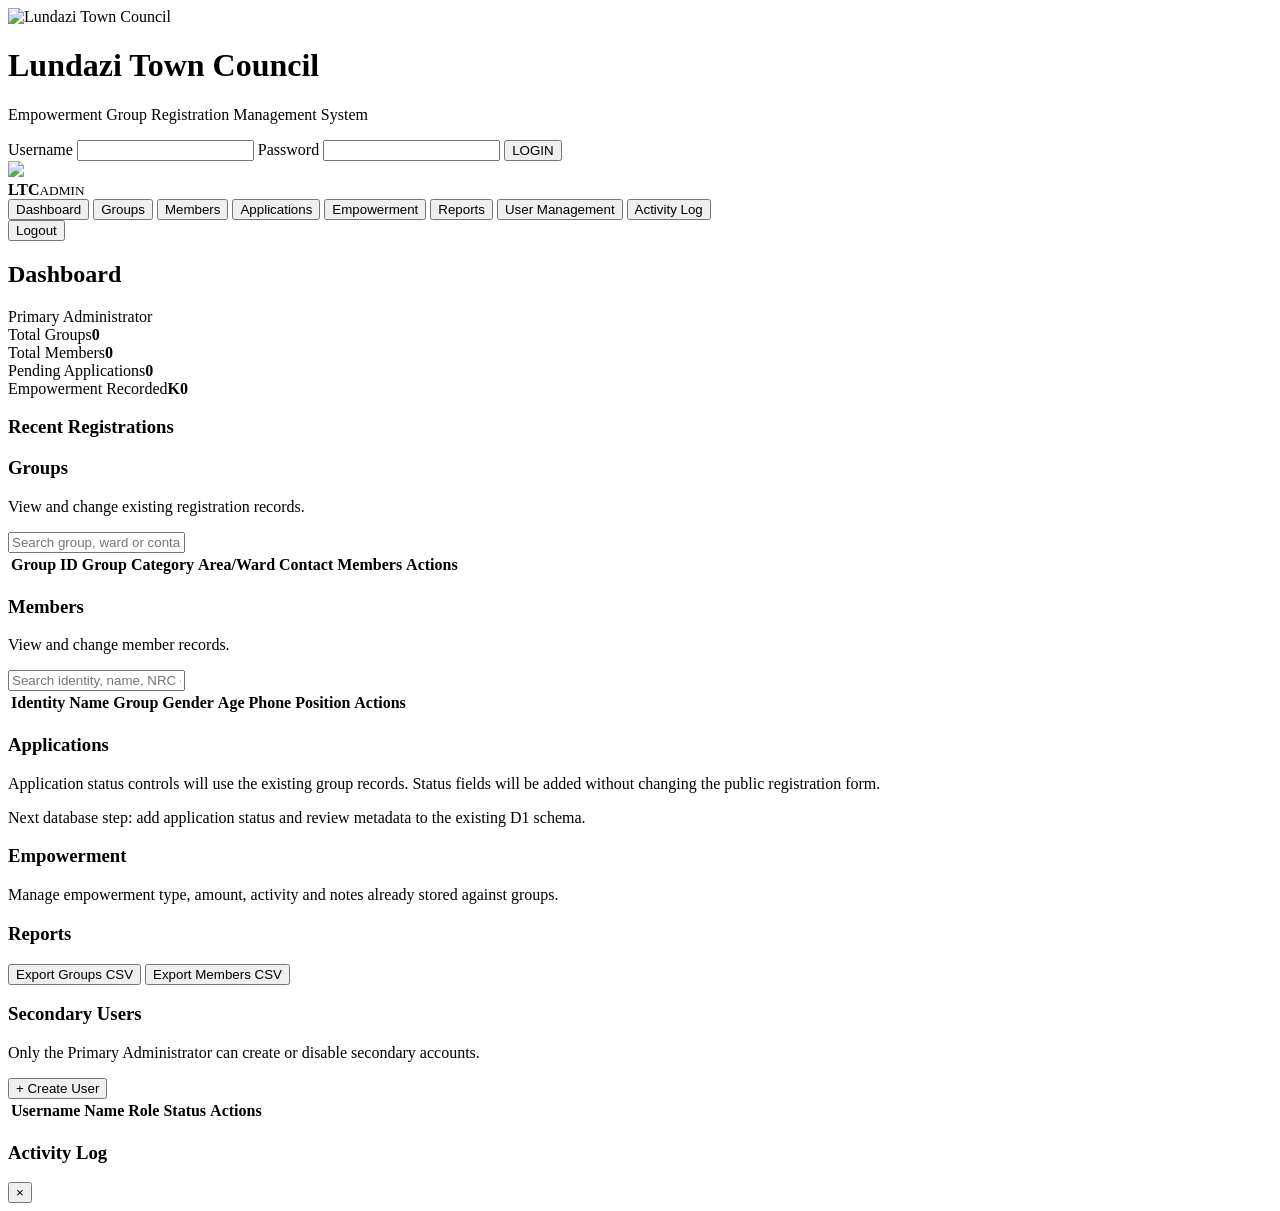
==== admin.html @ 62444da0 "Add files via upload" ====
<!doctype html>
<html lang="en">
<head>
<meta charset="utf-8">
<meta name="viewport" content="width=device-width,initial-scale=1">
<title>Lundazi Town Council | Admin</title>
<link rel="stylesheet" href="admin.css">
</head>
<body>
<div id="login" class="login-wrap">
  <div class="login-card">
    <img src="lundazi-town-council-logo.jpg" class="logo" alt="Lundazi Town Council">
    <h1>Lundazi Town Council</h1>
    <p>Empowerment Group Registration Management System</p>
    <form id="loginForm">
      <label>Username</label>
      <input id="username" autocomplete="username" required>
      <label>Password</label>
      <input id="password" type="password" autocomplete="current-password" required>
      <button class="primary full">LOGIN</button>
      <div id="loginError" class="error"></div>
    </form>
  </div>
</div>

<div id="app" class="hidden">
  <aside class="sidebar">
    <div class="brand"><img src="lundazi-town-council-logo.jpg"><div><b>LTC</b><small>ADMIN</small></div></div>
    <nav>
      <button data-page="dashboard" class="active">Dashboard</button>
      <button data-page="groups">Groups</button>
      <button data-page="members">Members</button>
      <button data-page="applications">Applications</button>
      <button data-page="empowerment">Empowerment</button>
      <button data-page="reports">Reports</button>
      <button id="usersNav" data-page="users">User Management</button>
      <button id="auditNav" data-page="audit">Activity Log</button>
    </nav>
    <button id="logout" class="logout">Logout</button>
  </aside>

  <main>
    <header class="topbar">
      <div><h2 id="pageTitle">Dashboard</h2><span id="role">Primary Administrator</span></div>
      <div id="adminName"></div>
    </header>

    <section id="dashboard" class="page active">
      <div class="cards">
        <div class="card"><span>Total Groups</span><strong id="totalGroups">0</strong></div>
        <div class="card"><span>Total Members</span><strong id="totalMembers">0</strong></div>
        <div class="card"><span>Pending Applications</span><strong id="pending">0</strong></div>
        <div class="card"><span>Empowerment Recorded</span><strong id="amount">K0</strong></div>
      </div>
      <div class="panel"><h3>Recent Registrations</h3><div id="recent"></div></div>
    </section>

    <section id="groups" class="page">
      <div class="toolbar"><div><h3>Groups</h3><p>View and change existing registration records.</p></div><input id="groupSearch" placeholder="Search group, ward or contact"></div>
      <div class="panel table-wrap"><table><thead><tr><th>Group ID</th><th>Group</th><th>Category</th><th>Area/Ward</th><th>Contact</th><th>Members</th><th>Actions</th></tr></thead><tbody id="groupRows"></tbody></table></div>
    </section>

    <section id="members" class="page">
      <div class="toolbar"><div><h3>Members</h3><p>View and change member records.</p></div><input id="memberSearch" placeholder="Search identity, name, NRC or group"></div>
      <div class="panel table-wrap"><table><thead><tr><th>Identity</th><th>Name</th><th>Group</th><th>Gender</th><th>Age</th><th>Phone</th><th>Position</th><th>Actions</th></tr></thead><tbody id="memberRows"></tbody></table></div>
    </section>

    <section id="applications" class="page">
      <div class="panel"><h3>Applications</h3><p>Application status controls will use the existing group records. Status fields will be added without changing the public registration form.</p><div class="notice">Next database step: add application status and review metadata to the existing D1 schema.</div></div>
    </section>

    <section id="empowerment" class="page">
      <div class="panel"><h3>Empowerment</h3><p>Manage empowerment type, amount, activity and notes already stored against groups.</p><div id="empowermentList"></div></div>
    </section>

    <section id="reports" class="page">
      <div class="panel"><h3>Reports</h3><button id="exportGroups" class="secondary">Export Groups CSV</button> <button id="exportMembers" class="secondary">Export Members CSV</button></div>
    </section>

    <section id="users" class="page">
      <div class="toolbar"><div><h3>Secondary Users</h3><p>Only the Primary Administrator can create or disable secondary accounts.</p></div><button id="newUser" class="primary">+ Create User</button></div>
      <div class="panel table-wrap"><table><thead><tr><th>Username</th><th>Name</th><th>Role</th><th>Status</th><th>Actions</th></tr></thead><tbody id="userRows"></tbody></table></div>
    </section>

    <section id="audit" class="page">
      <div class="panel"><h3>Activity Log</h3><div id="auditRows"></div></div>
    </section>
  </main>
</div>

<div id="modal" class="modal hidden"><div class="modal-box"><button id="closeModal" class="close">×</button><div id="modalContent"></div></div></div>
<script src="admin.js"></script>
</body>
</html>
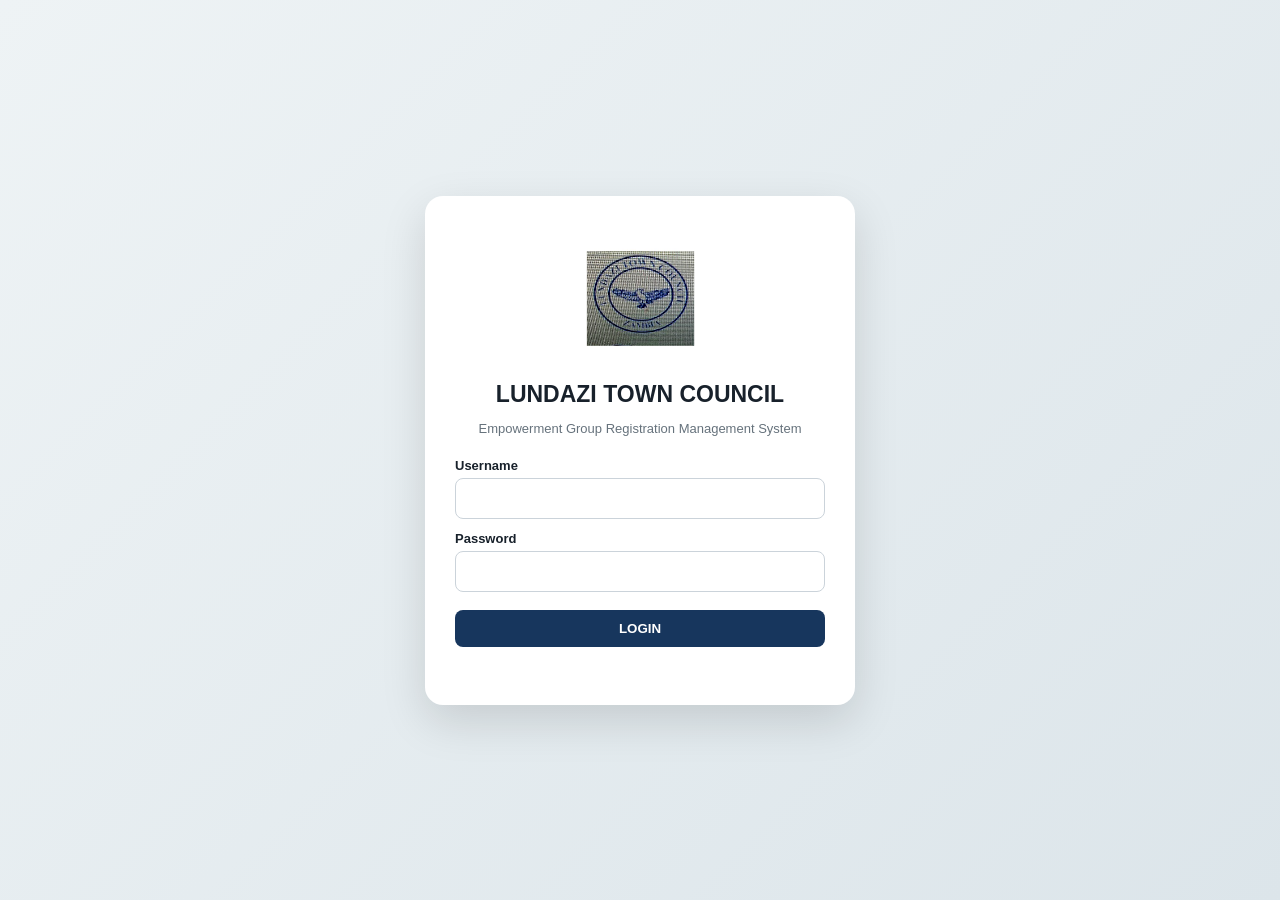
==== commit 97432f54: "Add files via upload" ====
--- a/admin.html
+++ b/admin.html
@@ -89,6 +89,6 @@
 </div>
 
 <div id="modal" class="modal hidden"><div class="modal-box"><button id="closeModal" class="close">×</button><div id="modalContent"></div></div></div>
-<script src="admin.js"></script>
+<script src="admin.js?v=2"></script>
 </body>
 </html>
--- a/admin.css
+++ b/admin.css
@@ -0,0 +1,5 @@
+*{box-sizing:border-box}body{margin:0;font-family:Arial,sans-serif;background:#f3f5f7;color:#18212b}.hidden{display:none!important}
+.login-wrap{min-height:100vh;display:grid;place-items:center;padding:18px;background:linear-gradient(135deg,#eef3f5,#dce5ea)}.login-card{width:min(430px,100%);background:#fff;padding:30px;border-radius:18px;box-shadow:0 16px 45px #0002;text-align:center}.logo{width:180px;height:145px;object-fit:contain}.login-card h1{font-size:23px;text-transform:uppercase;margin:6px 0}.login-card p{color:#66727c;font-size:13px}.login-card form{text-align:left;margin-top:22px}.login-card label{display:block;font-weight:700;font-size:13px;margin:12px 0 5px}.login-card input{width:100%;padding:12px;border:1px solid #cbd3da;border-radius:8px}.primary,.secondary,.logout{border:0;border-radius:8px;padding:11px 15px;font-weight:700;cursor:pointer}.primary{background:#17365d;color:#fff}.secondary{background:#e9eef2;color:#17365d}.full{width:100%;margin-top:18px}.error{color:#b42318;font-size:13px;min-height:18px;margin-top:10px}
+#app{min-height:100vh;display:flex}.sidebar{width:245px;background:#17365d;color:#fff;padding:16px;display:flex;flex-direction:column}.brand{display:flex;gap:10px;align-items:center;padding-bottom:16px;border-bottom:1px solid #ffffff22}.brand img{width:58px;height:58px;background:#fff;border-radius:50%;object-fit:contain;padding:3px;box-shadow:0 2px 8px #0003}.brand small{display:block;opacity:.7;margin-top:2px}.sidebar nav{display:grid;gap:5px;margin-top:16px}.sidebar nav button{background:transparent;border:0;color:#dce7f1;text-align:left;padding:11px;border-radius:8px;cursor:pointer}.sidebar nav button.active,.sidebar nav button:hover{background:#ffffff18;color:#fff}.logout{margin-top:auto;background:#a72b2b;color:#fff}
+main{flex:1;min-width:0}.topbar{height:78px;background:#fff;border-bottom:1px solid #e0e5e9;padding:16px 25px;display:flex;justify-content:space-between;align-items:center}.topbar h2{margin:0 0 4px}.topbar span{font-size:12px;background:#e8f1ff;color:#17365d;border-radius:20px;padding:5px 8px}.page{display:none;padding:25px}.page.active{display:block}.cards{display:grid;grid-template-columns:repeat(4,1fr);gap:15px}.card,.panel{background:#fff;border:1px solid #e0e5e9;border-radius:13px;padding:18px}.card span{display:block;color:#66727c;font-size:13px}.card strong{font-size:28px;display:block;margin-top:8px}.panel{margin-top:18px}.toolbar{display:flex;align-items:center;justify-content:space-between;gap:15px;margin-bottom:15px}.toolbar h3{margin:0 0 4px}.toolbar p{margin:0;color:#66727c;font-size:13px}.toolbar input{padding:11px;border:1px solid #cbd3da;border-radius:8px;width:min(340px,100%)}.table-wrap{overflow:auto}table{width:100%;border-collapse:collapse;min-width:720px}th,td{padding:11px 9px;border-bottom:1px solid #edf0f2;text-align:left;font-size:13px}th{background:#f7f9fa}.action{border:0;border-radius:6px;padding:7px 9px;margin-right:5px;cursor:pointer}.danger{background:#fee4e2;color:#b42318}.notice{margin-top:15px;padding:13px;background:#fff7e6;border-radius:8px;color:#805b00}.modal{position:fixed;inset:0;background:#0007;display:grid;place-items:center;padding:18px}.modal-box{background:#fff;border-radius:14px;width:min(600px,100%);padding:22px;position:relative}.close{position:absolute;right:12px;top:8px;border:0;background:none;font-size:28px;cursor:pointer}
+@media(max-width:850px){.sidebar{width:195px}.cards{grid-template-columns:1fr 1fr}}@media(max-width:600px){#app{display:block}.sidebar{width:100%}.sidebar nav{grid-template-columns:1fr 1fr}.logout{margin-top:12px}.topbar{height:auto}.page{padding:15px}.toolbar{display:block}.toolbar input{margin-top:10px}.cards{grid-template-columns:1fr 1fr}}
